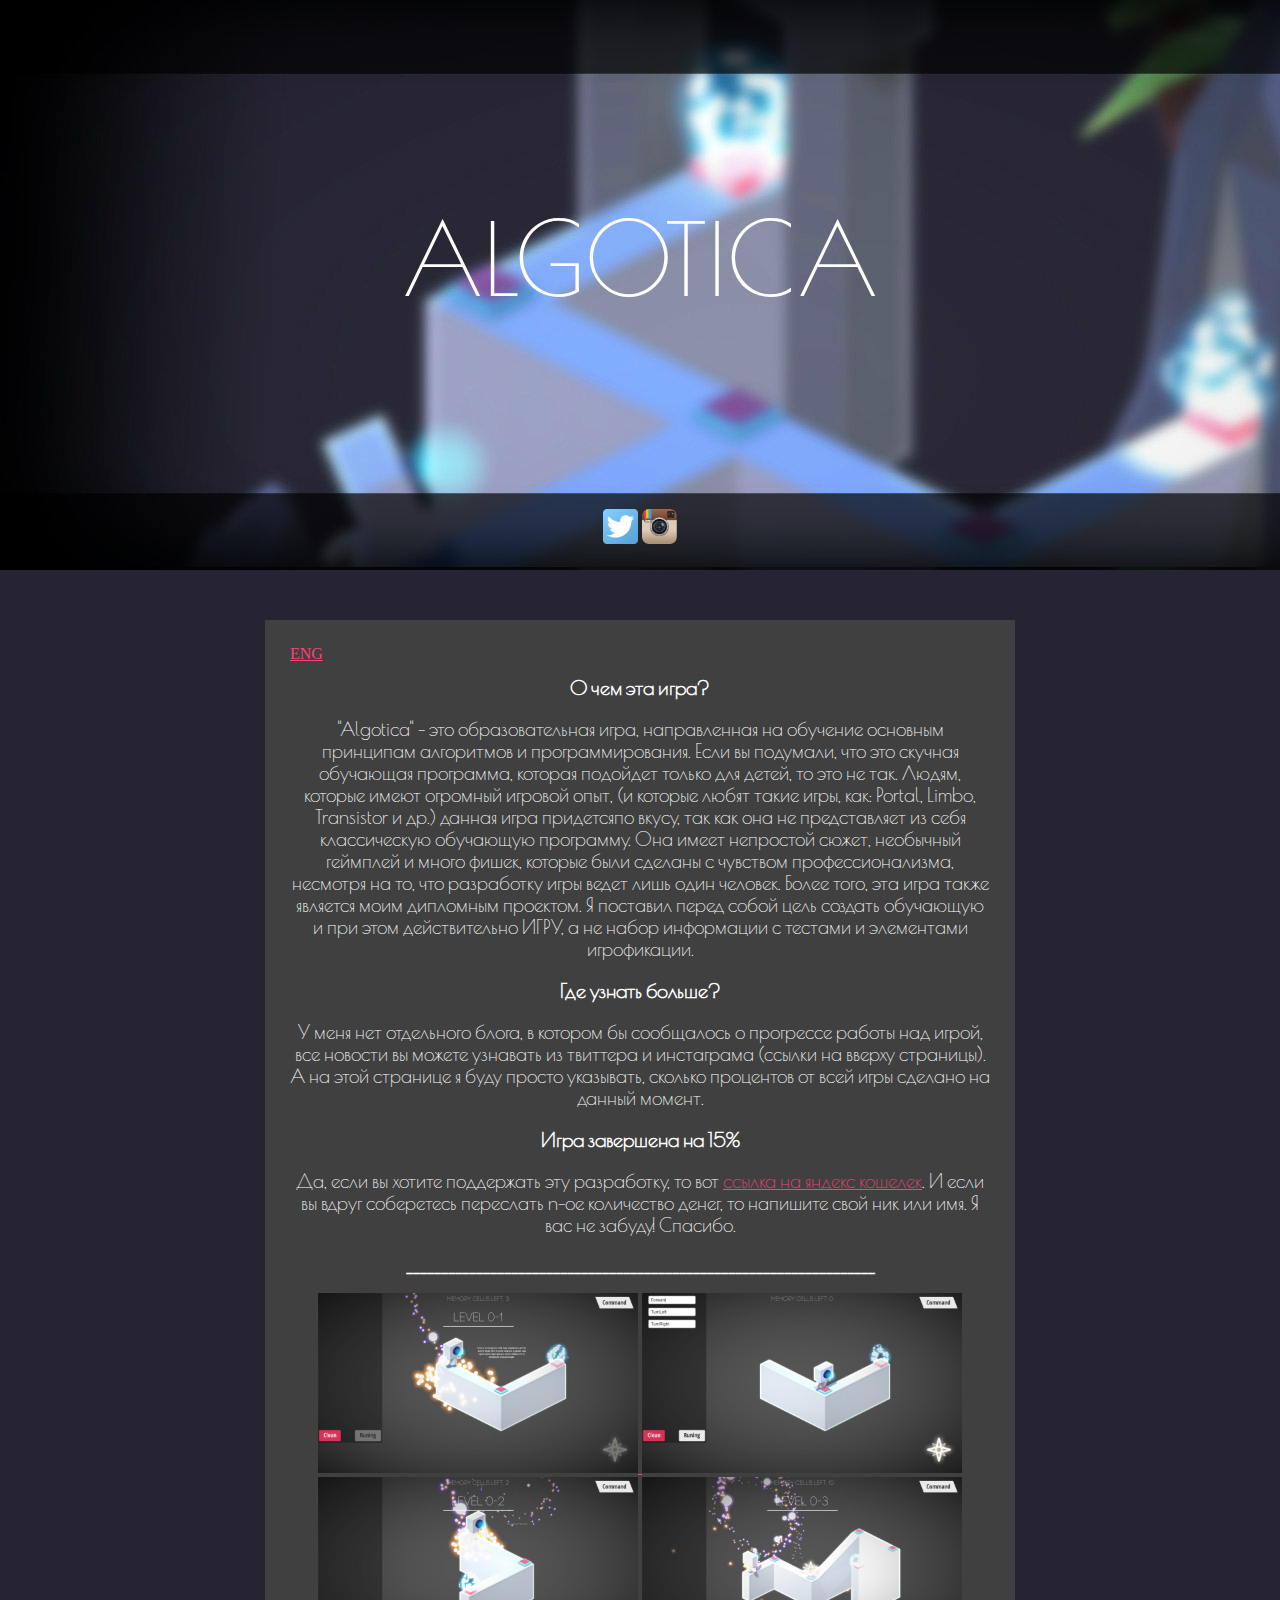
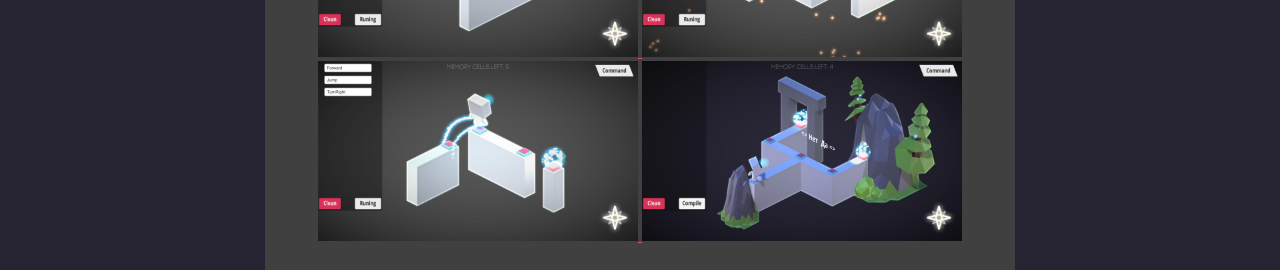
==== index.html @ 4616862c "Added English language page" ====
<!DOCTYPE html>
<html>
 <head>
  <title>Algotica</title>
  <meta charset="utf-8">
  <meta name="language" content="Russian">
  	<link type="text/css" rel="stylesheet" href="styles.css"/>
    <link href='https://fonts.googleapis.com/css?family=Poiret+One' rel='stylesheet' type='text/css'>

 <style>
 @font-face { font-family: Algo; src: url('9581.otf'); }
 </style>
 </head>

 <body>
  <article>
<div id="Header">
    <p id="title">ALGOTICA</p>
<div id="links">
  <a  href="https://twitter.com/AlexGoodwin63"><img class="icons" src="Images/Twitter-icon.png"></a>
  <a  href="https://www.instagram.com/alexgoodwin63/"><img class="icons" src="Images/Instagram.png"></a>
</div>
</div>
<div id="MainBlock">
  <a href="indexEn.html" >ENG</a>
<h1> О чем эта игра?</h1>
<p>"Algotica" - это образовательная игра, направленная на обучение основным принципам алгоритмов и программирования.
Если вы подумали, что это скучная обучающая программа, которая подойдет только для детей, то это не так. Людям, которые имеют огромный игровой опыт,  (и которые любят такие игры, как: Portal, Limbo, Transistor и др.) данная игра придетсяпо вкусу, так как она не представляет из себя классическую обучающую программу. Она имеет непростой сюжет,  необычный геймплей и много фишек, которые были сделаны с чувством профессионализма, несмотря на то, что разработку игры ведет лишь один человек.
Более того, эта игра также является моим дипломным проектом. Я поставил перед собой цель создать обучающую и при этом действительно ИГРУ, а не набор информации с тестами и элементами игрофикации.</p>
<h1> Где узнать больше?</h1>
<p>У меня нет отдельного блога, в котором бы сообщалось о прогрессе работы над игрой, все новости вы можете узнавать из твиттера и инстаграма (ссылки на вверху страницы). А на этой странице я буду просто указывать, сколько процентов от всей игры сделано на данный момент.</p>
<h1>Игра завершена на 15%</h1>
<p> Да, если вы хотите поддержать эту разработку, то вот <a href="https://money.yandex.ru/to/410013167973721">cсылка на яндекс кошелек</a>. И если вы вдруг соберетесь переслать n-ое количество денег, то напишите свой ник или имя. Я вас не забуду! Спасибо.</p>
<h1>___________________________________________________________________</h1>
<div id="screenshots">
  <a href="Images/Works/1.jpg" target="_blank">
<img class="preview" src="Images/Works/1.jpg">
</a>
<a href="Images/Works/2.jpg" target="_blank">
<img class="preview" src="Images/Works/2.jpg">
</a>
<a href="Images/Works/3.jpg" target="_blank">
<img class="preview" src="Images/Works/3.jpg">
</a>
<a href="Images/Works/4.jpg" target="_blank">
<img class="preview" src="Images/Works/4.jpg">
</a>
<a href="Images/Works/5.jpg" target="_blank">
<img class="preview" src="Images/Works/5.jpg">
</a>
<a href="Images/Works/6.jpg" target="_blank">
<img class="preview" src="Images/Works/6.jpg">
</a>
</div>
    </div>


  </article>
 </body>
</html>
---- styles.css ----
body{
background-color: #262433;
margin: 0;
}
#links{
  margin: auto;
padding-top: 2px;
}
a:link {
    color: #FF4076;
}
a:visited {
    color: #FF4076;
}
.icons{
margin-top: 90px;
height: 35px;
width: 35px;
}
#title{
  margin-top: 0;
  padding-top: 200px;
  font-size:100px;
  color: white;
  font-family: 'Poiret One', cursive;
}
p{
  text-align: center;
  font-size: 19px;
  color: white;
  font-family: 'Poiret One', cursive;
}
h1{
  text-align: center;
  font-size: 20px;
  color: white;
  font-family: 'Poiret One', cursive;
}
#Header{
margin-top: 0px;
text-align: center;
background-image: url('Header1.jpg');
width:100%;
height: 570px;
}

#MainBlock{
  position: absolute;
  background-color: #404040;
  padding: 25px;
  left: 50%;
  margin-left:-375px;
  margin-top: 50px;
  width: 700px;
}
#screenshots{
  margin-top: 15px;
text-align: center;

}
.preview{
 margin: auto;
 height: 180px;
}
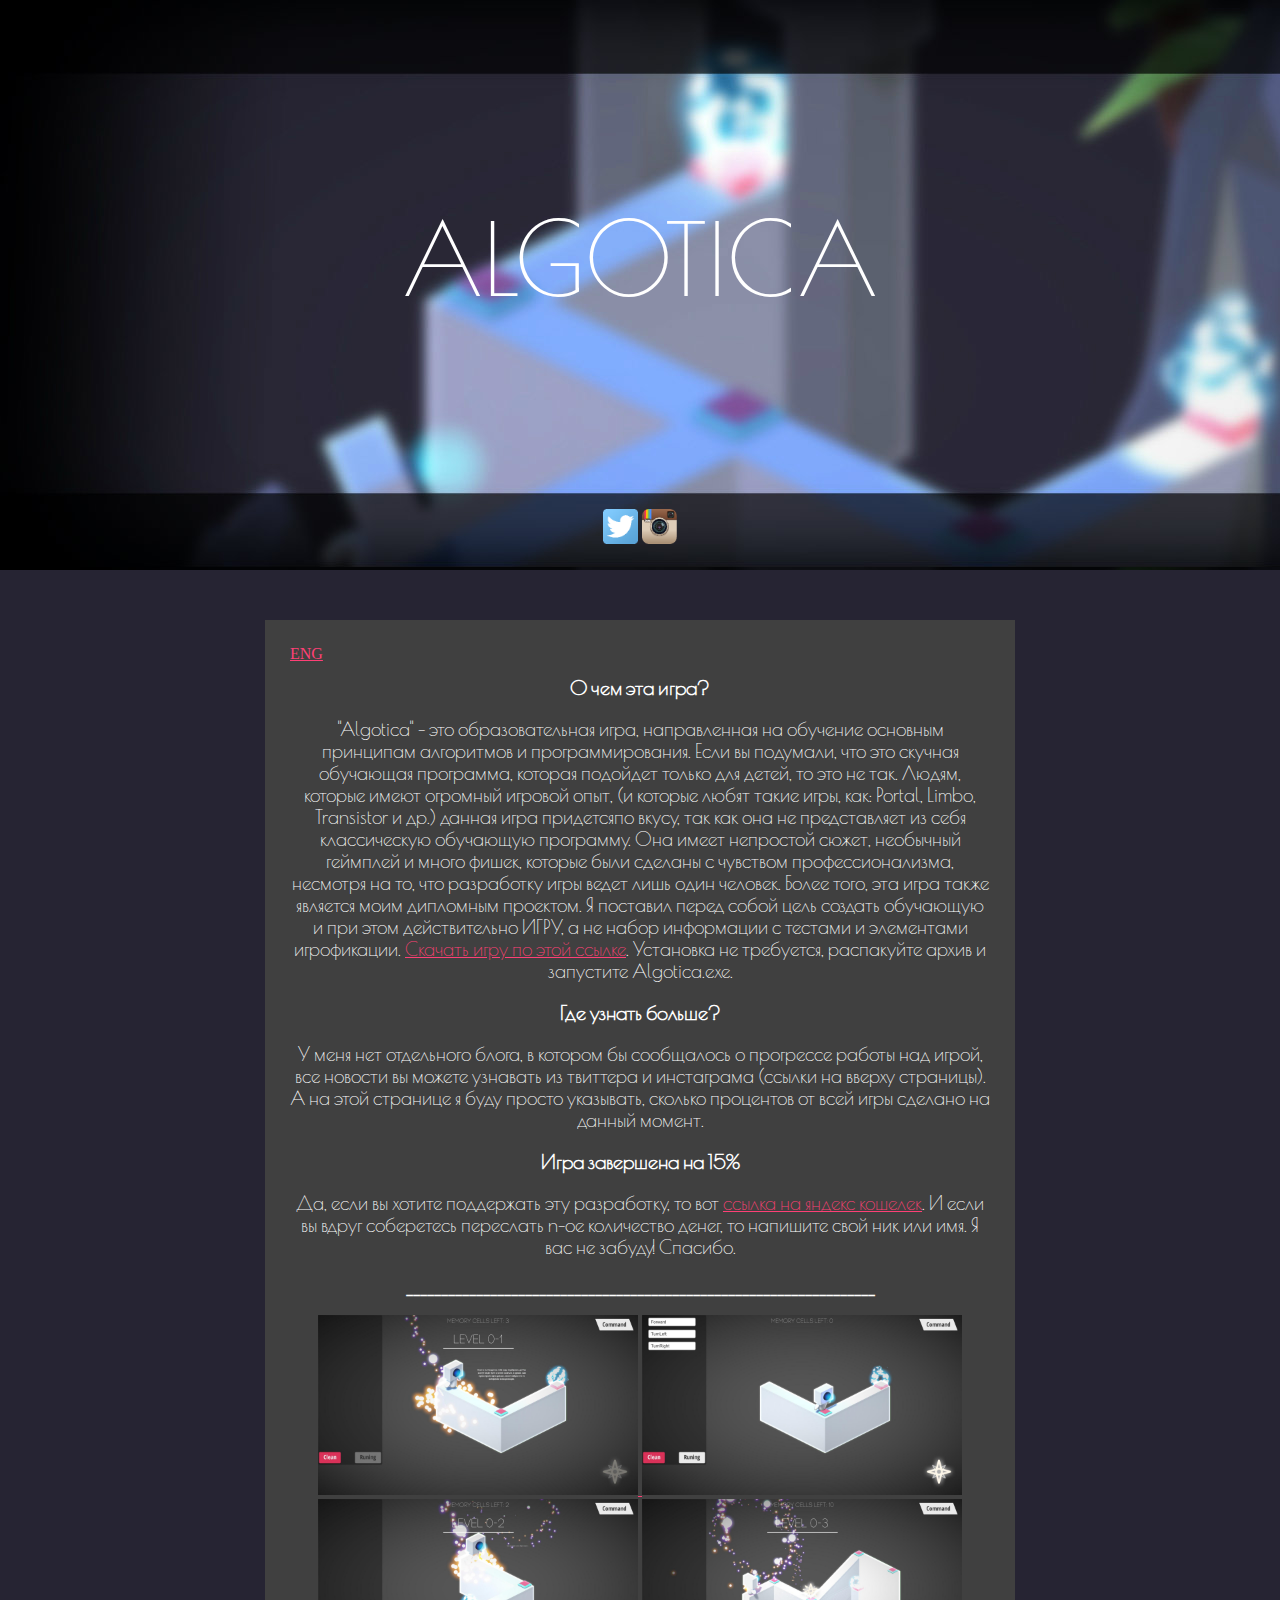
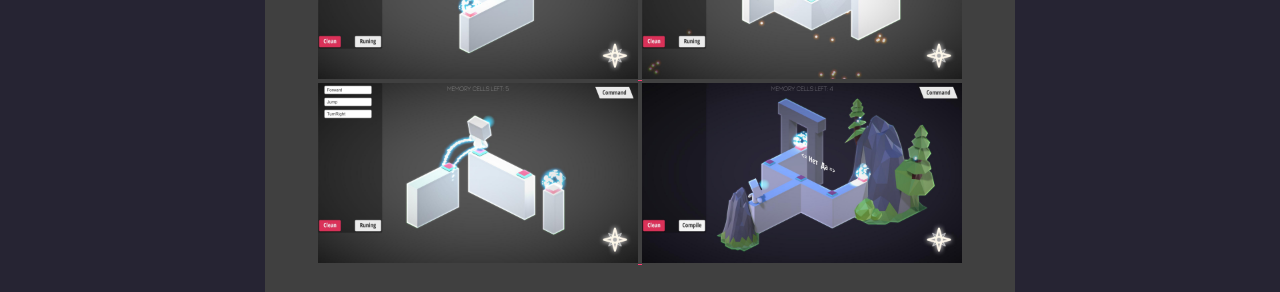
==== commit 40f8152a: "Added link to Google Drive" ====
--- a/index.html
+++ b/index.html
@@ -26,8 +26,10 @@
 <h1> О чем эта игра?</h1>
 <p>"Algotica" - это образовательная игра, направленная на обучение основным принципам алгоритмов и программирования.
 Если вы подумали, что это скучная обучающая программа, которая подойдет только для детей, то это не так. Людям, которые имеют огромный игровой опыт,  (и которые любят такие игры, как: Portal, Limbo, Transistor и др.) данная игра придетсяпо вкусу, так как она не представляет из себя классическую обучающую программу. Она имеет непростой сюжет,  необычный геймплей и много фишек, которые были сделаны с чувством профессионализма, несмотря на то, что разработку игры ведет лишь один человек.
-Более того, эта игра также является моим дипломным проектом. Я поставил перед собой цель создать обучающую и при этом действительно ИГРУ, а не набор информации с тестами и элементами игрофикации.</p>
+Более того, эта игра также является моим дипломным проектом. Я поставил перед собой цель создать обучающую и при этом действительно ИГРУ, а не набор информации с тестами и элементами игрофикации.
+<a href="https://drive.google.com/file/d/0B6QgBeKZVW5KZUFRQzBlaGI2QTQ/view?usp=sharing">Скачать игру по этой ссылке</a>. Установка не требуется, распакуйте архив и запустите Algotica.exe.</p>
 <h1> Где узнать больше?</h1>
+
 <p>У меня нет отдельного блога, в котором бы сообщалось о прогрессе работы над игрой, все новости вы можете узнавать из твиттера и инстаграма (ссылки на вверху страницы). А на этой странице я буду просто указывать, сколько процентов от всей игры сделано на данный момент.</p>
 <h1>Игра завершена на 15%</h1>
 <p> Да, если вы хотите поддержать эту разработку, то вот <a href="https://money.yandex.ru/to/410013167973721">cсылка на яндекс кошелек</a>. И если вы вдруг соберетесь переслать n-ое количество денег, то напишите свой ник или имя. Я вас не забуду! Спасибо.</p>
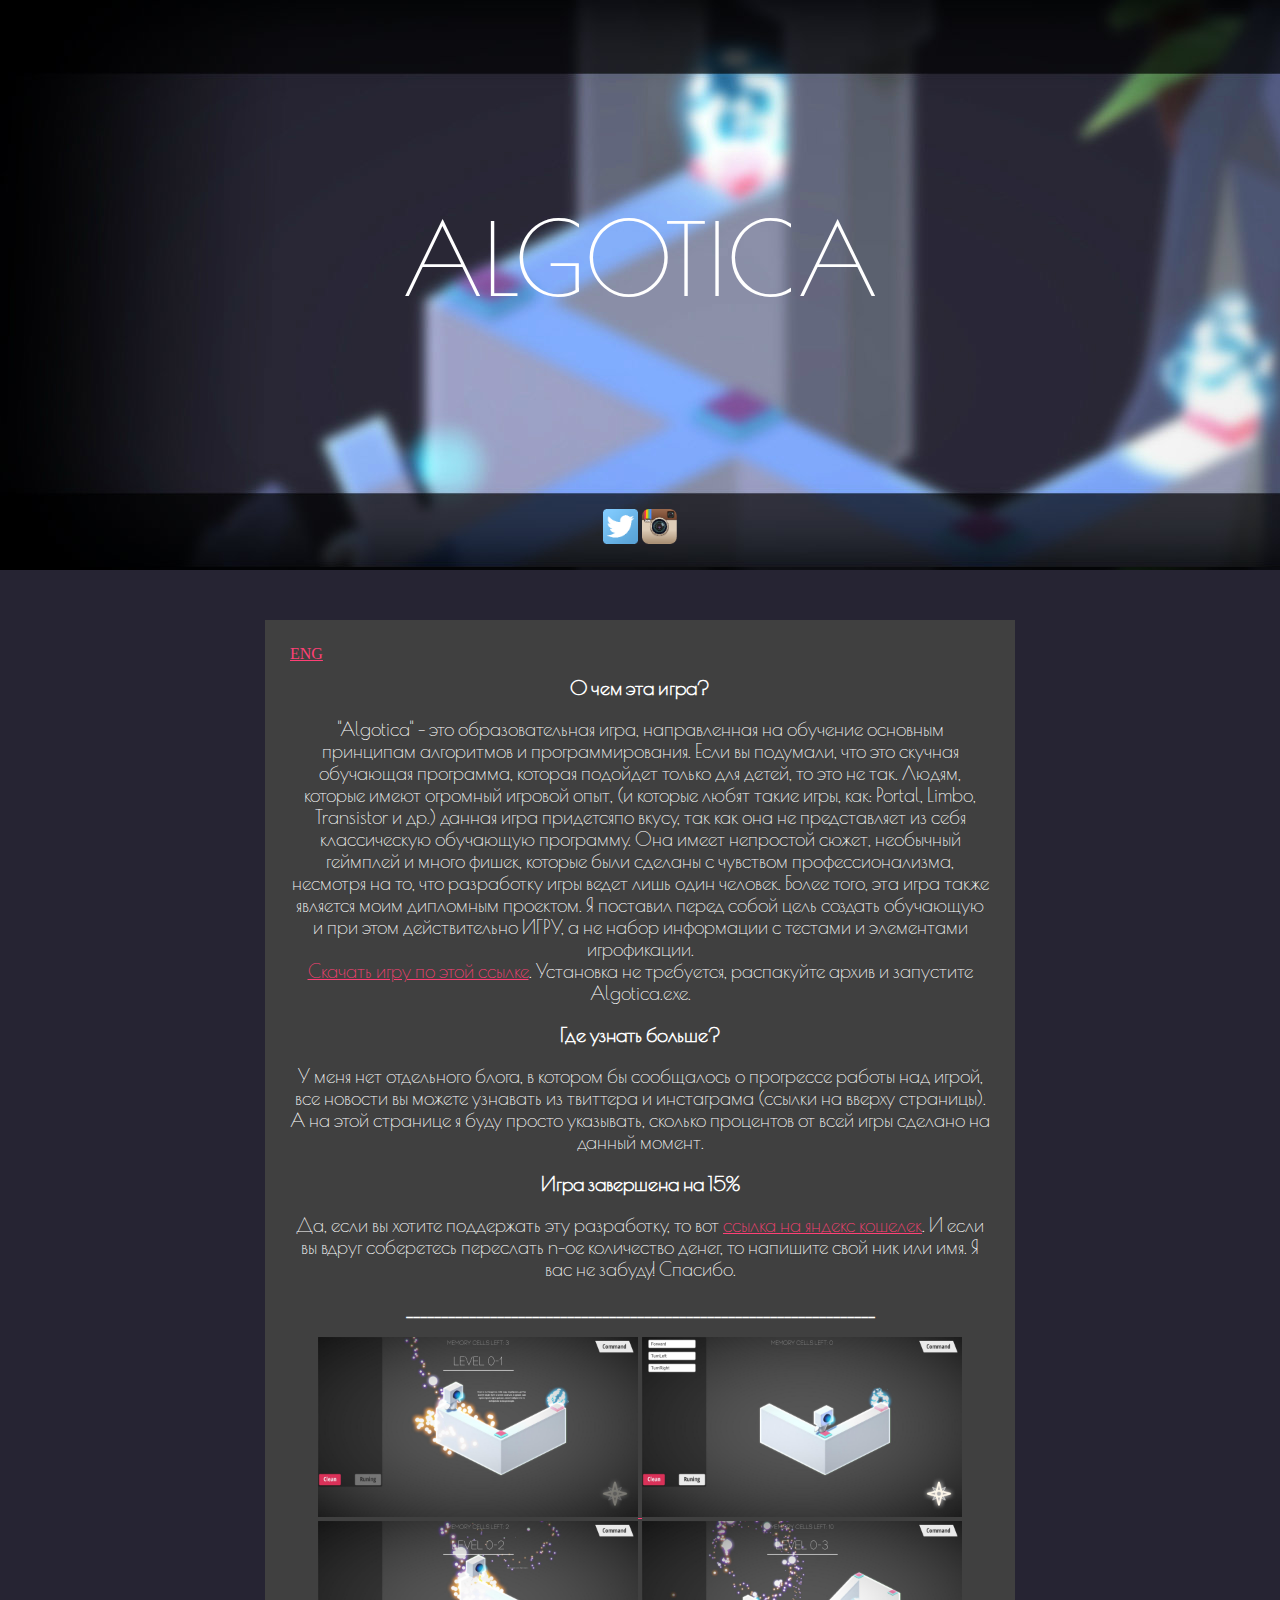
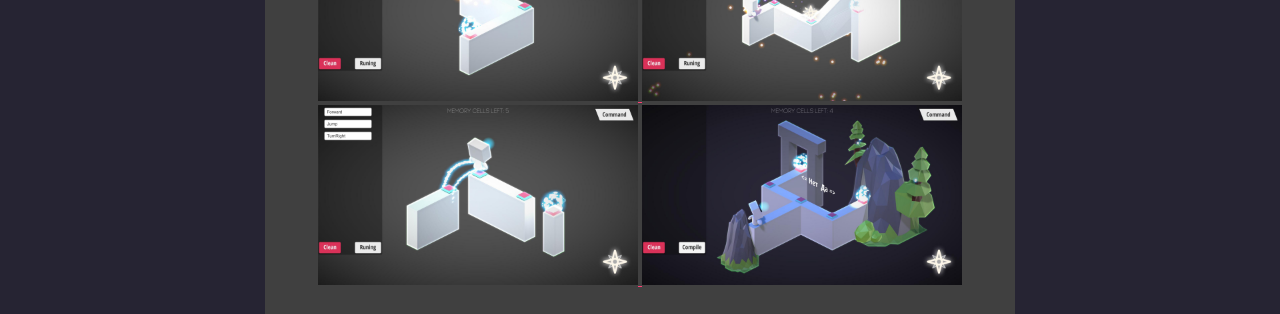
==== commit d75bc34b: "Update index.html" ====
--- a/index.html
+++ b/index.html
@@ -26,7 +26,7 @@
 <h1> О чем эта игра?</h1>
 <p>"Algotica" - это образовательная игра, направленная на обучение основным принципам алгоритмов и программирования.
 Если вы подумали, что это скучная обучающая программа, которая подойдет только для детей, то это не так. Людям, которые имеют огромный игровой опыт,  (и которые любят такие игры, как: Portal, Limbo, Transistor и др.) данная игра придетсяпо вкусу, так как она не представляет из себя классическую обучающую программу. Она имеет непростой сюжет,  необычный геймплей и много фишек, которые были сделаны с чувством профессионализма, несмотря на то, что разработку игры ведет лишь один человек.
-Более того, эта игра также является моим дипломным проектом. Я поставил перед собой цель создать обучающую и при этом действительно ИГРУ, а не набор информации с тестами и элементами игрофикации.
+Более того, эта игра также является моим дипломным проектом. Я поставил перед собой цель создать обучающую и при этом действительно ИГРУ, а не набор информации с тестами и элементами игрофикации.</br>
 <a href="https://drive.google.com/file/d/0B6QgBeKZVW5KZUFRQzBlaGI2QTQ/view?usp=sharing">Скачать игру по этой ссылке</a>. Установка не требуется, распакуйте архив и запустите Algotica.exe.</p>
 <h1> Где узнать больше?</h1>
 
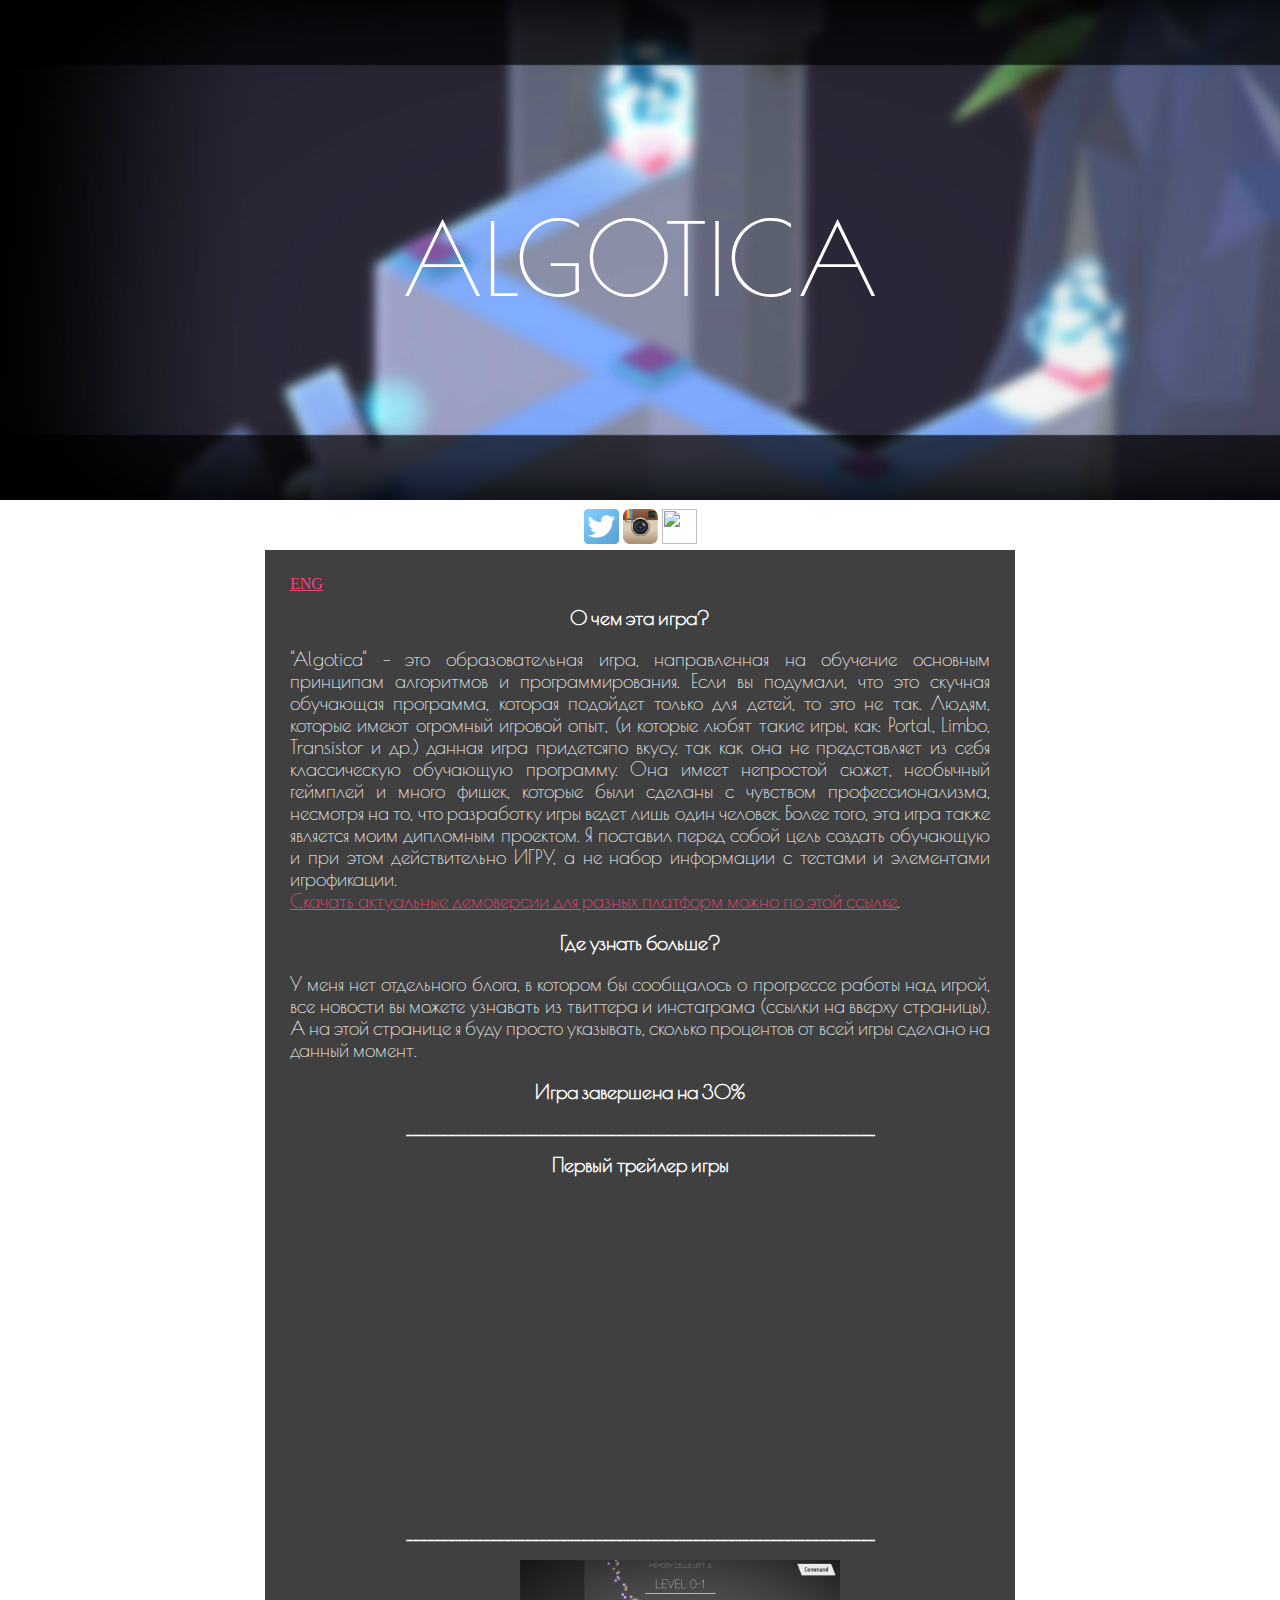
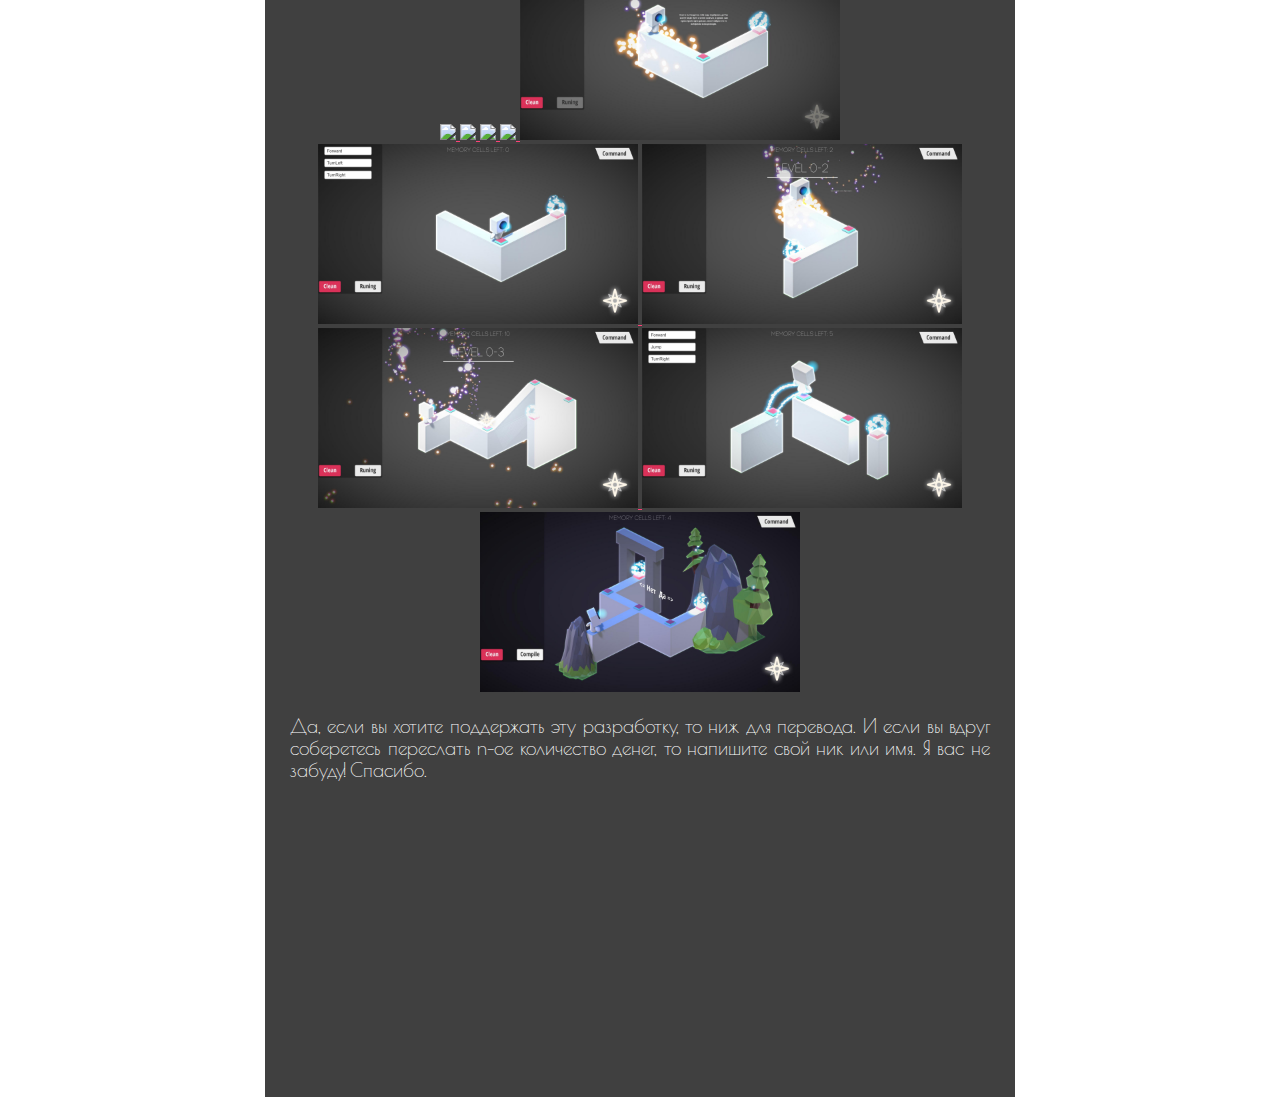
==== commit 83e33d99: "Update index.html" ====
--- a/index.html
+++ b/index.html
@@ -15,10 +15,11 @@
  <body>
   <article>
 <div id="Header">
-    <p id="title">ALGOTICA</p>
+    <p id="title">ALGOTICA </p>
 <div id="links">
   <a  href="https://twitter.com/AlexGoodwin63"><img class="icons" src="Images/Twitter-icon.png"></a>
   <a  href="https://www.instagram.com/alexgoodwin63/"><img class="icons" src="Images/Instagram.png"></a>
+   <a  href="https://vk.com/algotica"><img class="icons" src="Images/Vk.png"></a>
 </div>
 </div>
 <div id="MainBlock">
@@ -26,15 +27,31 @@
 <h1> О чем эта игра?</h1>
 <p>"Algotica" - это образовательная игра, направленная на обучение основным принципам алгоритмов и программирования.
 Если вы подумали, что это скучная обучающая программа, которая подойдет только для детей, то это не так. Людям, которые имеют огромный игровой опыт,  (и которые любят такие игры, как: Portal, Limbo, Transistor и др.) данная игра придетсяпо вкусу, так как она не представляет из себя классическую обучающую программу. Она имеет непростой сюжет,  необычный геймплей и много фишек, которые были сделаны с чувством профессионализма, несмотря на то, что разработку игры ведет лишь один человек.
-Более того, эта игра также является моим дипломным проектом. Я поставил перед собой цель создать обучающую и при этом действительно ИГРУ, а не набор информации с тестами и элементами игрофикации.</br>
-<a href="https://drive.google.com/file/d/0B6QgBeKZVW5KZUFRQzBlaGI2QTQ/view?usp=sharing">Скачать игру по этой ссылке</a>. Установка не требуется, распакуйте архив и запустите Algotica.exe.</p>
+Более того, эта игра также является моим дипломным проектом. Я поставил перед собой цель создать обучающую и при этом действительно ИГРУ, а не набор информации с тестами и элементами игрофикации.<br>
+<a href="http://www.indiedb.com/games/algotica/downloads">Скачать актуальные демоверсии для разных платформ можно по этой ссылке</a>.</p>
 <h1> Где узнать больше?</h1>
+<p>У меня нет отдельного блога, в котором бы сообщалось о прогрессе работы над игрой, все новости вы можете узнавать из твиттера и инстаграма (ссылки на вверху страницы). А на этой странице я буду просто указывать, сколько процентов от всей игры сделано на данный момент.</p>
+<h1>Игра завершена на 30%</h1>
 
-<p>У меня нет отдельного блога, в котором бы сообщалось о прогрессе работы над игрой, все новости вы можете узнавать из твиттера и инстаграма (ссылки на вверху страницы). А на этой странице я буду просто указывать, сколько процентов от всей игры сделано на данный момент.</p>
-<h1>Игра завершена на 15%</h1>
-<p> Да, если вы хотите поддержать эту разработку, то вот <a href="https://money.yandex.ru/to/410013167973721">cсылка на яндекс кошелек</a>. И если вы вдруг соберетесь переслать n-ое количество денег, то напишите свой ник или имя. Я вас не забуду! Спасибо.</p>
+<h1>___________________________________________________________________</h1>
+<div style="text-align:center">
+<h1> Первый трейлер игры </h1>
+<iframe width="560" height="315" src="https://www.youtube.com/embed/rKLhUeAYtPk" frameborder="0" allowfullscreen></iframe>
+</div>
 <h1>___________________________________________________________________</h1>
 <div id="screenshots">
+<a href="https://pp.vk.me/c631217/v631217973/2941e/_TMtzzZ1eGw.jpg" target="_blank">
+<img class="preview" src="https://pp.vk.me/c631217/v631217973/2941e/_TMtzzZ1eGw.jpg">
+</a>
+<a href="https://pp.vk.me/c631217/v631217973/29428/ATndnKq1h2o.jpg" target="_blank">
+<img class="preview" src="https://pp.vk.me/c631217/v631217973/29428/ATndnKq1h2o.jpg">
+</a>
+<a href="https://pp.vk.me/c630429/v630429973/223a3/c-boGgaDP2A.jpg" target="_blank">
+<img class="preview" src="https://pp.vk.me/c630429/v630429973/223a3/c-boGgaDP2A.jpg">
+</a>
+<a href="https://pp.vk.me/c633127/v633127973/1f503/afiUEVKQkc4.jpg" target="_blank">
+<img class="preview" src="https://pp.vk.me/c633127/v633127973/1f503/afiUEVKQkc4.jpg">
+</a>
   <a href="Images/Works/1.jpg" target="_blank">
 <img class="preview" src="Images/Works/1.jpg">
 </a>
@@ -53,6 +70,11 @@
 <a href="Images/Works/6.jpg" target="_blank">
 <img class="preview" src="Images/Works/6.jpg">
 </a>
+
+</div>
+<p> Да, если вы хотите поддержать эту разработку, то ниж для перевода. И если вы вдруг соберетесь переслать n-ое количество денег, то напишите свой ник или имя. Я вас не забуду! Спасибо.</p>
+<div style="text-align:center">
+<iframe frameborder="0" allowtransparency="true" scrolling="no" src="https://money.yandex.ru/embed/shop.xml?account=410013167973721&quickpay=shop&payment-type-choice=on&mobile-payment-type-choice=on&writer=seller&targets=Algotica+-+%D0%A0%D0%B0%D0%B7%D1%80%D0%B0%D0%B1%D0%BE%D1%82%D1%87%D0%B8%D0%BA+%D0%A5%D0%BE%D1%80%D0%BE%D1%88%D0%B0%D0%B2%D0%B8%D0%BD+%D0%90%D0%BB%D0%B5%D0%BA%D1%81%D0%B0%D0%BD%D0%B4%D1%80&targets-hint=&default-sum=&button-text=03&comment=on&hint=&successURL=" width="450" height="268"></iframe>
 </div>
     </div>
 
--- a/styles.css
+++ b/styles.css
@@ -1,5 +1,7 @@
 body{
-background-color: #262433;
+	background-attachment: fixed;
+	background-size:cover;
+background-image:url(background.jpg);
 margin: 0;
 }
 #links{
@@ -22,10 +24,11 @@
   padding-top: 200px;
   font-size:100px;
   color: white;
+  text-align:center;
   font-family: 'Poiret One', cursive;
 }
 p{
-  text-align: center;
+  text-align: justify;
   font-size: 19px;
   color: white;
   font-family: 'Poiret One', cursive;
@@ -40,8 +43,9 @@
 margin-top: 0px;
 text-align: center;
 background-image: url('Header1.jpg');
+background-size:cover;
 width:100%;
-height: 570px;
+height: 500px;
 }
 
 #MainBlock{
@@ -62,3 +66,4 @@
  margin: auto;
  height: 180px;
 }
+ 
